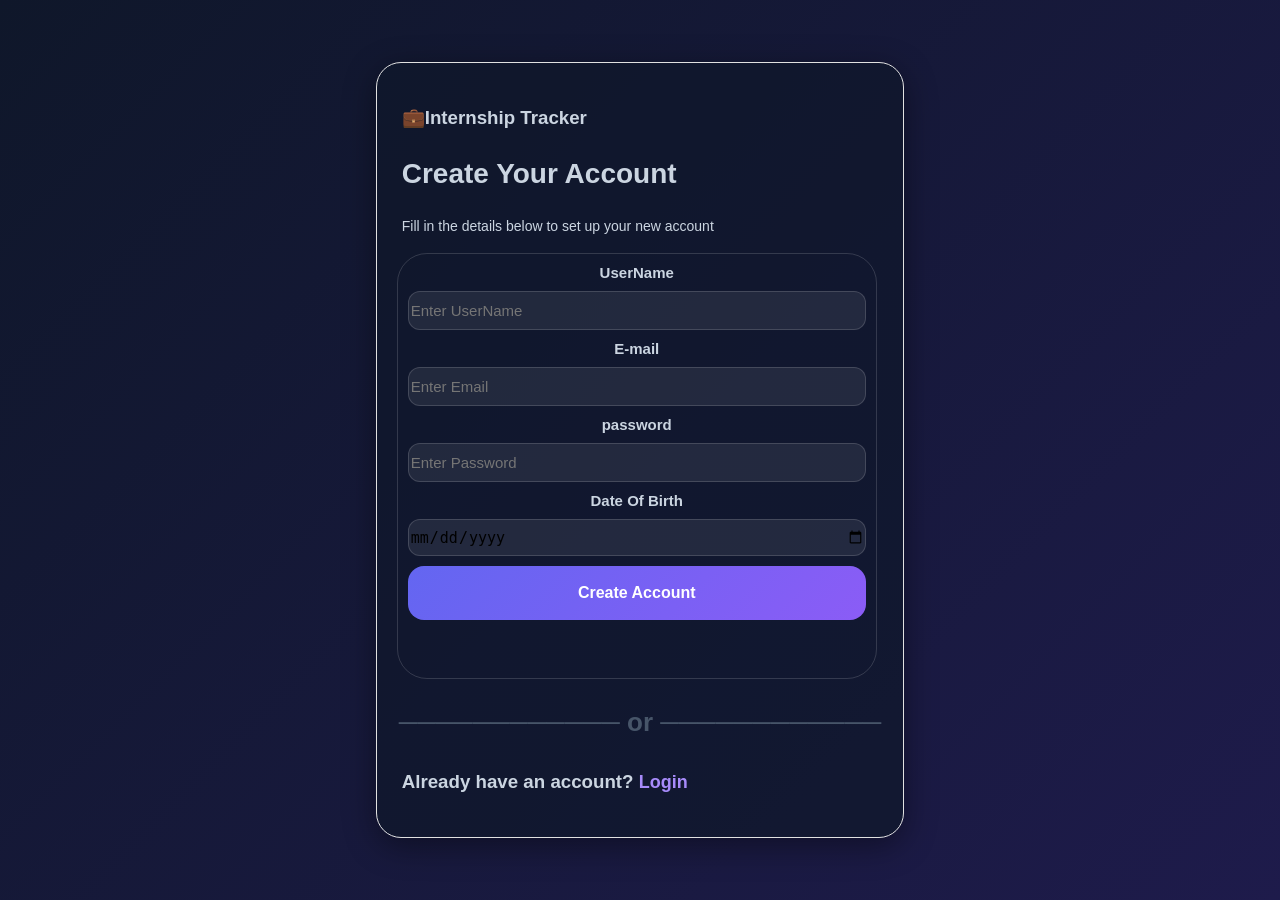
==== register.html @ 870f7082 "feat: enhance registration page layout and functionality" ====
<!DOCTYPE html>
<html lang="en">
<head>
    <meta charset="UTF-8">
    <meta name="viewport" content="width=device-width, initial-scale=1.0">
    <title>Registration page</title>
    <link rel="stylesheet" href="CSS/auth.css">
</head>
<body>
    <div class="container">
        <h3>💼Internship Tracker</h3>
        <h1>Create Your Account</h1>
        <p>Fill in the details below to set up your new account</p>
        <form id="RegistrationLoginForm">
            <label for="username" style="font-weight: bold;">UserName</label>
            <input type="text" id="username" placeholder="Enter UserName">
            <label for="email" style="font-weight: bold;">E-mail</label>
            <input type="text" id="email" placeholder="Enter Email">
            <label for="password" style="font-weight: bold;">password</label>
            <input type="password" id="password" placeholder="Enter Password">
            <label for="DOB" style="font-weight: bold;">Date Of Birth</label>
            <input type="date" id="DOB">

            <button type="submit" id="createaccount">Create Account</button>
            <p id="successMsg" style="color: green;"></p>

        </form>
        <h3 id="or">──────────── or ────────────</h3>
        <h3>Already have an account?  <a href="Login.html">Login</a></h3>
        


    </div>
</body>
</html>
---- CSS/auth.css ----
body{
    font-family:Segoe UI, Arial, sans-serif;
    margin: 0px;
    padding: 0px;
    background: linear-gradient(135deg,#0f172a,#1e1b4b);
    display: flex;
    justify-content: center;
    align-items: center;
    min-height: 100vh;

}

.container{
    padding: 20px;
    background-color: rgba(15,23,42,0.7);
    border: 1px solid rgba(225,225,225,015);
    border-radius: 25px;
    box-shadow: 0 8px 32px rgba(0,0,0,0.4);
    box-sizing: border-box;
    transition: all 0.3s ease;
}
.container:hover{
    transform: translateY(-8px);
    box-shadow: 0 0 20px rgba(99,102,241,0.15);
}
.container h1{
    font-size: 28px;
    font-weight: 600;
    color: #CBD5E1;
    padding: 5px;
}
.container h3{
    color: #CBD5E1;
    padding: 5px;
}
.container p{
    font-size: 14px;
    font-weight: 400;
    color: #CBD5E1;
    padding: 5px;
}
#RegistrationLoginForm{
    display: flex;
    flex-direction: column;
    
    gap:10px;
    text-align: center;
    align-content: center;
    max-width: 480px;
    padding: 10px;
    border: 1px solid rgba(255,255,255,0.15);
    border-radius: 30px;
    width: 100%;
    box-sizing: border-box;
    color: #CBD5E1
    
}   
#RegistrationLoginForm input{
    font-size: 15px;
    font-weight: 500;
    background-color: rgba(255,255,255,0.08);
    border: 1px solid rgba(255,255,255,0.15);
    border-radius: 12px;
    height: 35px;
    
}
#RegistrationLoginForm label{
    font-size: 15px;
    font-weight: 500;
}
#RegistrationLoginForm placeholder{
    color: #94A3B8;
}
#createaccount{
     background: linear-gradient(135deg, #6366F1, #8B5CF6);
    color: white;
    border: none;
    border-radius: 16px;
    padding: 18px;
    font-size: 16px;
    font-weight: 600;
    cursor: pointer;
    transition: all 0.3s ease;
}
#createaccount:hover {
    transform: translateY(-2px);
    box-shadow: 0px 8px 20px rgba(99, 102, 241, 0.4);
}
a{
    color: #A78BFA;
    text-decoration: none;
    font-size: 18px;
    transition: all 0.3s ease;
}
a:hover{
    color: #8B5CF6;
}
#or{
    color: #475569;
    padding: 2px;
    font-size: 26px;
}
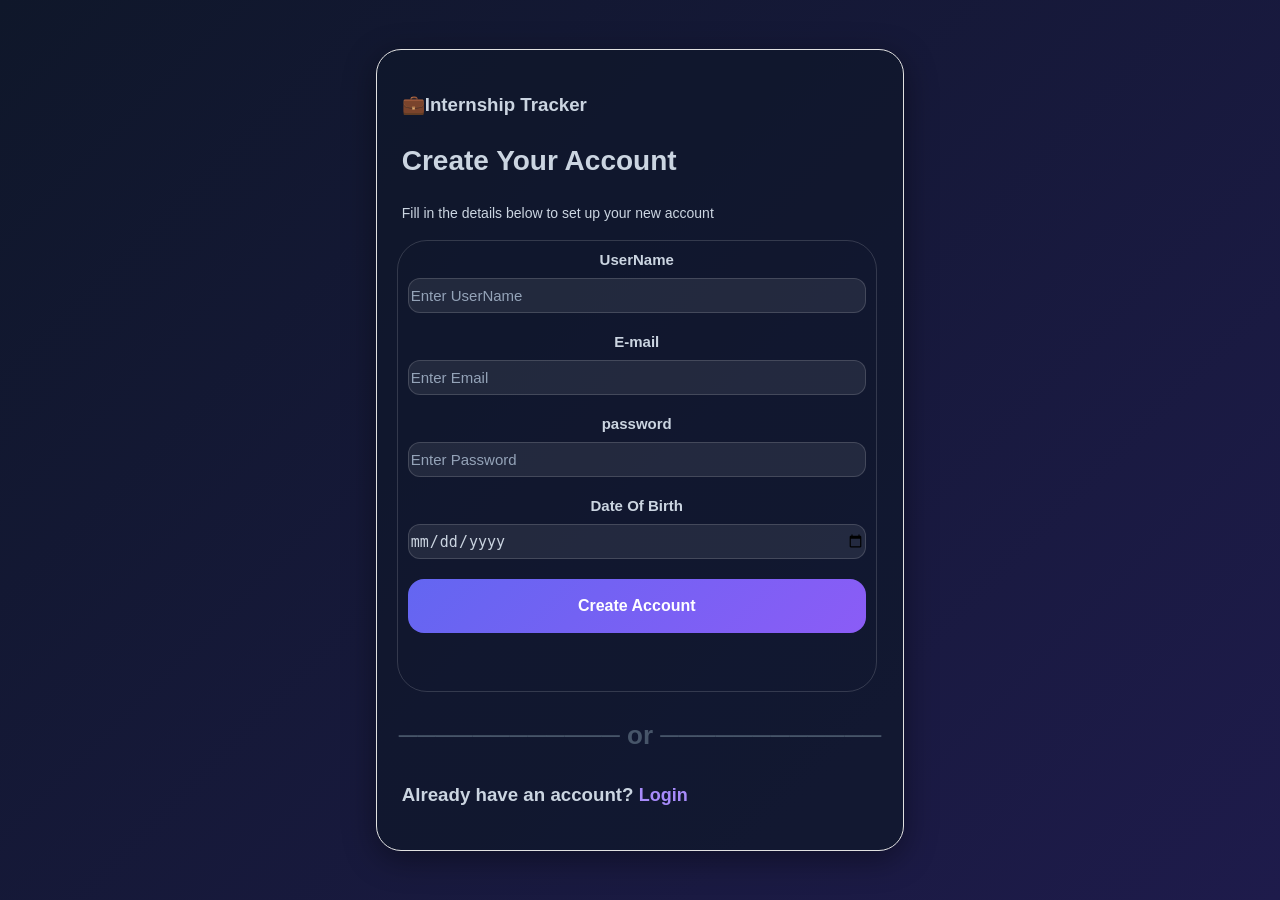
==== commit fd40ebee: "feat: enhance form validation with error messages for login and registration" ====
--- a/register.html
+++ b/register.html
@@ -14,12 +14,19 @@
         <form id="RegistrationLoginForm">
             <label for="username" style="font-weight: bold;">UserName</label>
             <input type="text" id="username" placeholder="Enter UserName">
+             <span class="error" id="usernameError"></span>
+
             <label for="email" style="font-weight: bold;">E-mail</label>
             <input type="text" id="email" placeholder="Enter Email">
+             <span class="error" id="emailError"></span>
+
             <label for="password" style="font-weight: bold;">password</label>
             <input type="password" id="password" placeholder="Enter Password">
+             <span class="error" id="PasswordError"></span>
+
             <label for="DOB" style="font-weight: bold;">Date Of Birth</label>
             <input type="date" id="DOB">
+             <span class="error" id="DOBerror"></span>
 
             <button type="submit" id="createaccount">Create Account</button>
             <p id="successMsg" style="color: green;"></p>
@@ -32,4 +39,5 @@
 
     </div>
 </body>
+<script src="JS/register.script.js"></script>
 </html>
--- a/CSS/auth.css
+++ b/CSS/auth.css
@@ -58,6 +58,7 @@
 #RegistrationLoginForm input{
     font-size: 15px;
     font-weight: 500;
+    color: #CBD5E1;
     background-color: rgba(255,255,255,0.08);
     border: 1px solid rgba(255,255,255,0.15);
     border-radius: 12px;
@@ -68,7 +69,7 @@
     font-size: 15px;
     font-weight: 500;
 }
-#RegistrationLoginForm placeholder{
+#RegistrationLoginForm input::placeholder {
     color: #94A3B8;
 }
 #createaccount{
@@ -99,4 +100,170 @@
     color: #475569;
     padding: 2px;
     font-size: 26px;
+}
+.error{
+     color: red;
+    
+   
+    font-weight: bold;
+}
+/* =========================
+   AUTH RESPONSIVENESS
+========================= */
+
+* {
+    box-sizing: border-box;
+}
+
+html,
+body {
+    width: 100%;
+    overflow-x: hidden;
+}
+
+/* Tablet */
+@media (max-width: 768px) {
+    body {
+        padding: 20px;
+        align-items: center;
+    }
+
+    .container {
+        width: 90%;
+        max-width: 520px;
+        padding: 22px;
+    }
+
+    .container h1 {
+        font-size: 26px;
+        text-align: center;
+    }
+
+    .container h3,
+    .container p {
+        text-align: center;
+    }
+
+    #RegistrationLoginForm {
+        max-width: 100%;
+        padding: 18px;
+    }
+
+    #createaccount {
+        padding: 16px;
+    }
+}
+
+/* Mobile */
+@media (max-width: 600px) {
+    body {
+        min-height: 100vh;
+        padding: 16px;
+        align-items: flex-start;
+        background: linear-gradient(135deg, #0f172a, #1e1b4b, #311042);
+    }
+
+    .container {
+        width: 100%;
+        margin-top: 25px;
+        padding: 20px;
+        border-radius: 22px;
+    }
+
+    .container:hover {
+        transform: none;
+    }
+
+    .container h1 {
+        font-size: 2rem;
+        line-height: 1.2;
+        text-align: center;
+    }
+
+    .container h3 {
+        font-size: 1rem;
+        text-align: center;
+    }
+
+    .container p {
+        font-size: 0.95rem;
+        line-height: 1.5;
+        text-align: center;
+    }
+
+    #RegistrationLoginForm {
+        width: 100%;
+        padding: 18px;
+        gap: 12px;
+        border-radius: 22px;
+    }
+
+    #RegistrationLoginForm label {
+        text-align: left;
+        font-size: 0.95rem;
+    }
+
+    #RegistrationLoginForm input {
+        width: 100%;
+        height: 44px;
+        padding: 0 12px;
+        font-size: 0.95rem;
+        color: #ffffff;
+    }
+
+    #createaccount {
+        width: 100%;
+        padding: 15px;
+        font-size: 1rem;
+        margin-top: 8px;
+    }
+
+    #or {
+        font-size: 20px;
+        text-align: center;
+        margin: 8px 0;
+    }
+
+    a {
+        font-size: 16px;
+        text-align: center;
+    }
+}
+
+/* Small phones */
+@media (max-width: 380px) {
+    body {
+        padding: 12px;
+    }
+
+    .container {
+        padding: 15px;
+        border-radius: 18px;
+    }
+
+    .container h1 {
+        font-size: 1.65rem;
+    }
+
+    .container p {
+        font-size: 0.9rem;
+    }
+
+    #RegistrationLoginForm {
+        padding: 14px;
+        border-radius: 18px;
+    }
+
+    #RegistrationLoginForm input {
+        height: 42px;
+        font-size: 0.9rem;
+    }
+
+    #createaccount {
+        padding: 13px;
+    }
+
+    #or {
+        font-size: 18px;
+    }
 }
